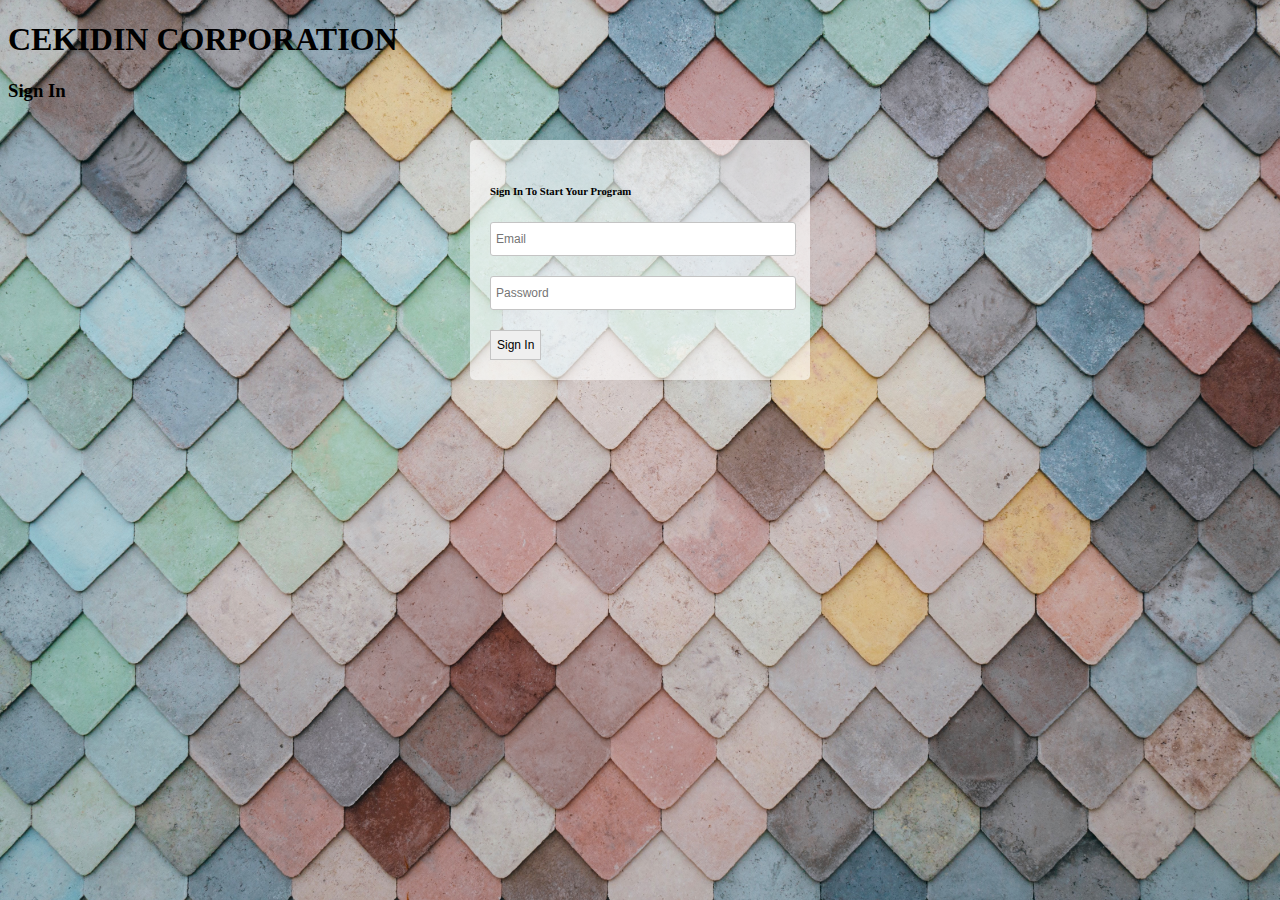
==== index.html @ 7cf997b8 "added login function, connected to database" ====
<!DOCTYPE html>
<html>
<head>
	<meta charset="utf-8" />
	<meta http-equiv="X-UA-Compatible" content="IE=edge">
	<title>Sign In</title>
	<link rel="icon" type="image/x-icon" src="">
	<meta name="viewport" content="width=device-width, initial-scale=1">

	<link rel="stylesheet" href="https://stackpath.bootstrapcdn.com/bootstrap/4.1.3/css/bootstrap.min.css" integrity="sha384-MCw98/SFnGE8fJT3GXwEOngsV7Zt27NXFoaoApmYm81iuXoPkFOJwJ8ERdknLPMO" crossorigin="anonymous">
	<link rel="stylesheet" href="https://use.fontawesome.com/releases/v5.5.0/css/all.css" integrity="sha384-B4dIYHKNBt8Bc12p+WXckhzcICo0wtJAoU8YZTY5qE0Id1GSseTk6S+L3BlXeVIU" crossorigin="anonymous">
	<link rel="stylesheet" type="text/css" media="screen" href="css/signin.css" />

	<script src="main.js"></script>
</head>
<body>
	<div class="">

		<h1 class="text-center mt-5 text-white">CEKIDIN CORPORATION</h1>
		<h3 class="text-center text-white">Sign In</h3>

		<div class="box-sign-in text-right">
			<form class="mb-0" onsubmit="event.preventDefault(); login()" method="POST">
			<h6 class="text-center mb-3"><strong>Sign In To Start Your Program</strong></h6>
			<div class="box-form">
				<input type="text" placeholder="Email" class="input" id="email">
				<i class="fas fa-envelope"></i>		
			</div>
			<div class="box-form">
				<input type="password" placeholder="Password" class="input" id="password" >
				<i class="fas fa-key"></i>	
			</div>
				<input type="submit" value="Sign In" class="btn btn-primary btn-custom" id="">
			</form>			
		</div>

	</div>
</body>
<script src="https://ajax.googleapis.com/ajax/libs/jquery/3.3.1/jquery.min.js"></script>
</html>
---- css/signin.css ----
body{
    background-image: url(../gambar/andrew-ridley-76547-unsplash.jpg);
    background-repeat: no-repeat;
    background-attachment: fixed;
    background-position: center; 
    font-family:Calibri;
    background-size: cover;
}

.box-sign-in{
    border-radius:5px;
    width: 300px;
    margin:3% auto;
    background-color:rgba(255, 255, 255, 0.616);
    padding: 20px;
}

.input{
    width:100%;
    height: 30px;
    margin-bottom: 20px;
    font-size:12px;
    border-radius: 3px;
    border:1px solid rgb(196,196,196);
    text-indent: 3px;
}

.btn-custom{
    height: 30px;
    font-size:12px;
    border:1px solid rgb(196,196,196);
}

.btn-custom:hover{
    background-color:rgb(255, 157, 0);
}

.box-form{
    position: relative;
}

.box-form i{
    position: absolute;
    right:5px;
    top:6px;
}
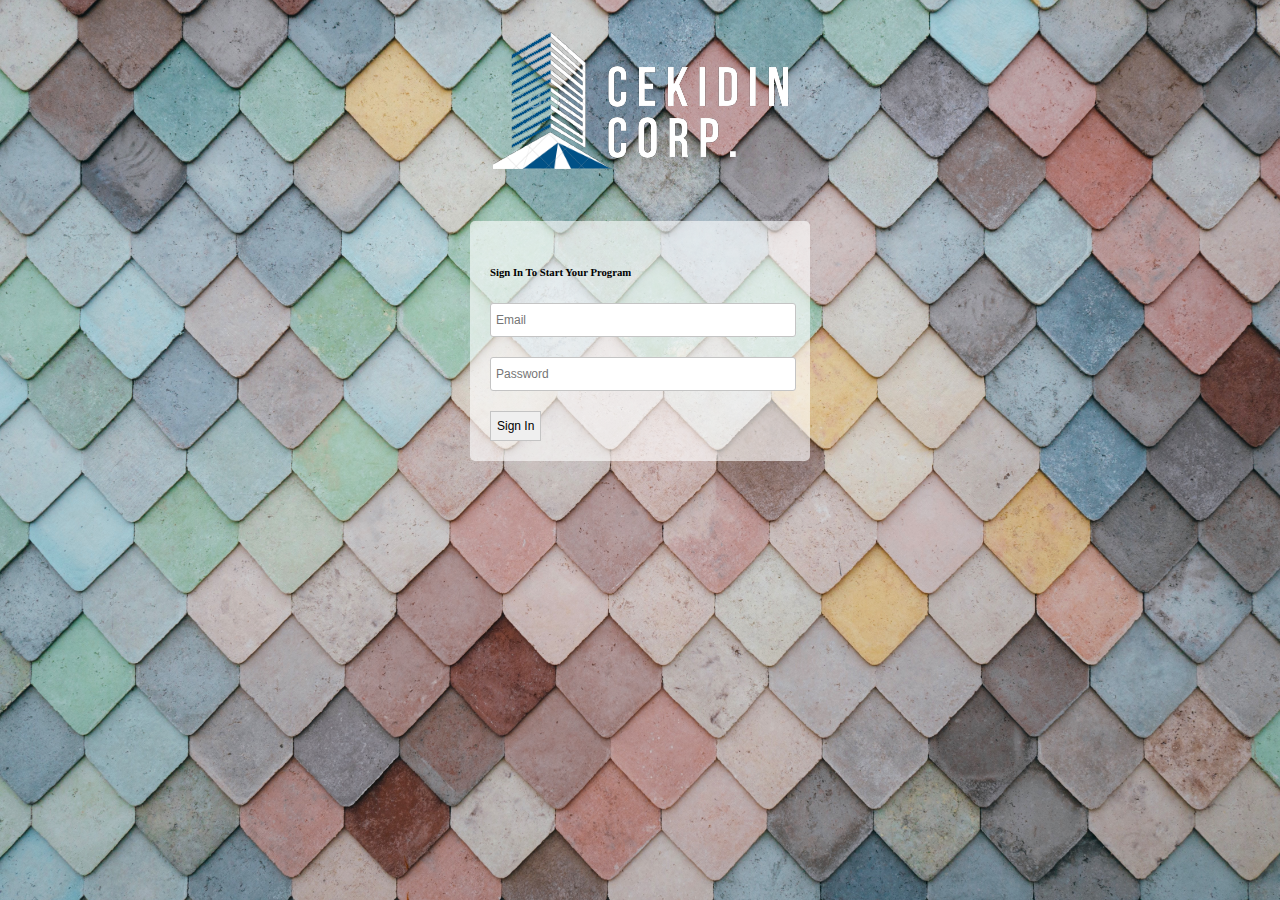
==== commit a942396f: "add ikon" ====
--- a/index.html
+++ b/index.html
@@ -3,23 +3,23 @@
 <head>
 	<meta charset="utf-8" />
 	<meta http-equiv="X-UA-Compatible" content="IE=edge">
-	<title>Sign In</title>
-	<link rel="icon" type="image/x-icon" src="">
+	<title>Sign In | Cekidin</title>
+	<link rel="icon" type="image/x-icon" href="gambar/logo Cekidin2.png">
 	<meta name="viewport" content="width=device-width, initial-scale=1">
 
 	<link rel="stylesheet" href="https://stackpath.bootstrapcdn.com/bootstrap/4.1.3/css/bootstrap.min.css" integrity="sha384-MCw98/SFnGE8fJT3GXwEOngsV7Zt27NXFoaoApmYm81iuXoPkFOJwJ8ERdknLPMO" crossorigin="anonymous">
 	<link rel="stylesheet" href="https://use.fontawesome.com/releases/v5.5.0/css/all.css" integrity="sha384-B4dIYHKNBt8Bc12p+WXckhzcICo0wtJAoU8YZTY5qE0Id1GSseTk6S+L3BlXeVIU" crossorigin="anonymous">
 	<link rel="stylesheet" type="text/css" media="screen" href="css/signin.css" />
 
-	<script src="main.js"></script>
 </head>
 <body>
 	<div class="">
 
-		<h1 class="text-center mt-5 text-white">CEKIDIN CORPORATION</h1>
-		<h3 class="text-center text-white">Sign In</h3>
+		<img src="gambar/Cekidin.png " alt="gambar ikon" class="center mt-5" >
+		<!-- <h1 class="text-center mt-5 text-white">CEKIDIN CORPORATION</h1> -->
+		<!-- <h3 class="text-center text-white">Sign In</h3> -->
 
-		<div class="box-sign-in text-right">
+		<div class="box-sign-in text-right mt-1">
 			<form class="mb-0" onsubmit="event.preventDefault(); login()" method="POST">
 			<h6 class="text-center mb-3"><strong>Sign In To Start Your Program</strong></h6>
 			<div class="box-form">
@@ -35,6 +35,13 @@
 		</div>
 
 	</div>
+	<div class="loading" id="loading">
+		<img class="" src="gambar/Infinity-1.8s-200px.gif" alt="loading.." >
+		<div class="description" >
+			<p id="description">Loading...</p>
+		</div>
+	</div>
 </body>
 <script src="https://ajax.googleapis.com/ajax/libs/jquery/3.3.1/jquery.min.js"></script>
+<script src="main.js"></script>
 </html>--- a/css/signin.css
+++ b/css/signin.css
@@ -45,4 +45,29 @@
     position: absolute;
     right:5px;
     top:6px;
-}+}
+
+/* ---------------- Loading ----------------- */ 
+
+.loading
+{
+    display: block;
+    width: 100%;
+    height: 100%;
+    position: fixed;
+    top: 0;
+    left: 0;
+    text-align:center;
+    background-color: #fff;
+}
+
+.loading img{
+    margin-top: 10%;
+}
+
+/* ---------------- Image Center----------------- */ 
+.center {
+    display: block;
+    margin-left: auto;
+    margin-right: auto;
+}
